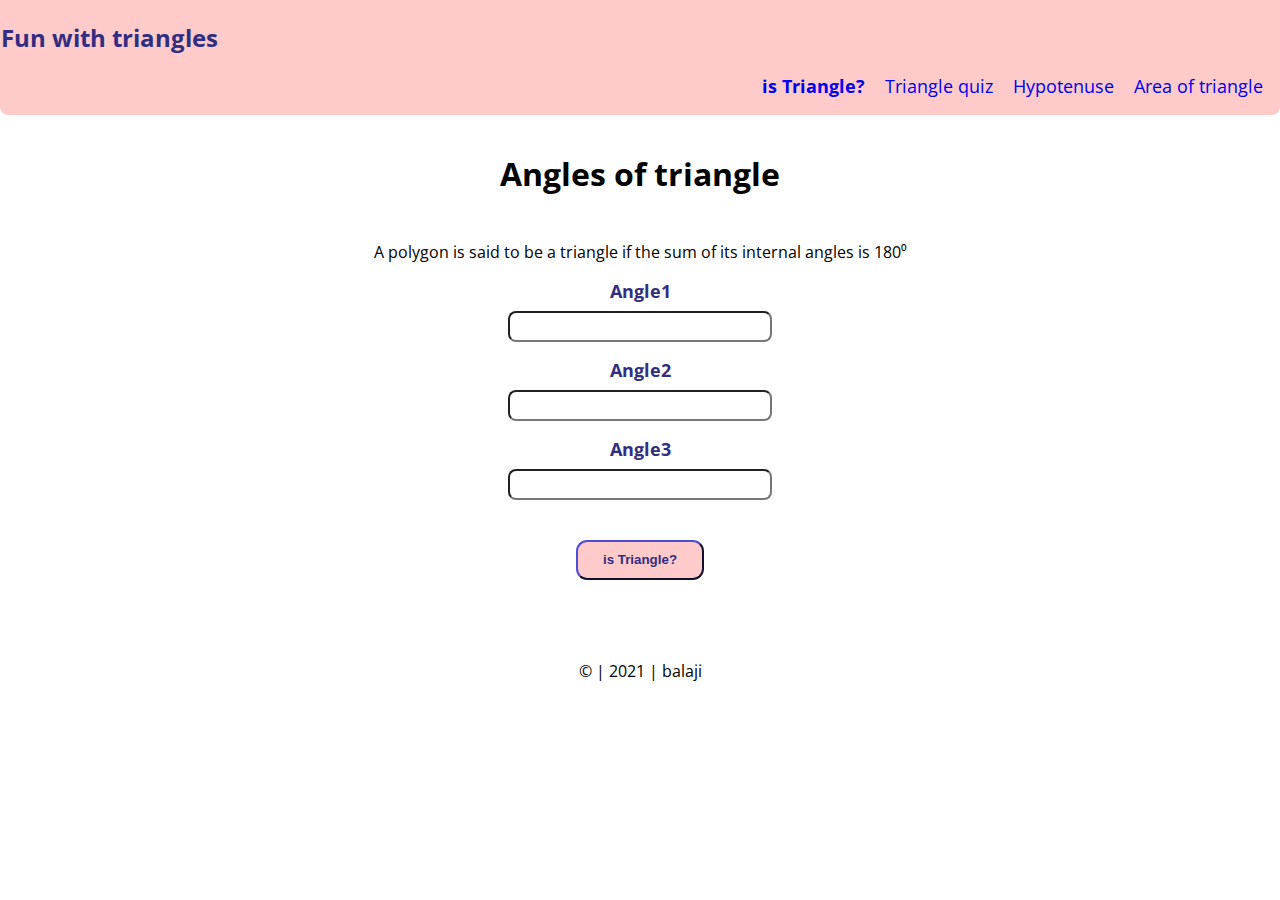
==== index.html @ 501bafa0 "renamed istriangle.html to index.html" ====
<!DOCTYPE html>
<html lang="en">
<head>
    <meta charset="UTF-8">
    <meta http-equiv="X-UA-Compatible" content="IE=edge">
    <meta name="viewport" content="width=device-width, initial-scale=1.0">
    <title>Is triangle</title>
    <link href="istriangle.css" rel="stylesheet"/>
</head>
<body>
    <nav class="navigation">
        <h2 class="nav-text">Fun with triangles</h2>
        <ul class="no-bullets">
            <li class="list-item"><a class="links current" href="index.html">is Triangle?</a></li>
            <li class="list-item"><a class="links" href="quiz.html">Triangle quiz</a></li>
            <li class="list-item"><a class="links" href="hypotenuse.html">Hypotenuse</a></li>
            <li class="list-item"><a class="links" href="area.html">Area of triangle</a></li>
        </ul>
    </nav>
    <div class="is-triangle-container">
        <h1 id="header1">Angles of triangle</h1>
        <p id="header3">A polygon is said to be a triangle if the sum of its internal angles is 180⁰</p>
        <label class="angles-label" for="angles">Angle1</label>
        <input type="number" class="angles"/>
        <label class="angles-label" for="angles">Angle2</label>
        <input type="number" class="angles"/>
        <label class="angles-label" for="angles">Angle3</label>
        <input type="number" class="angles"/>
        <button id="btn-angle">is Triangle?</button>
        <p id="message"></p>
    </div>
    <script src="/istriangle.js" type="text/javascript"></script>
    <footer>
        <p>© | 2021 | balaji </p>
    </footer>
</body>
</html>
---- istriangle.css ----
@import url('https://fonts.googleapis.com/css2?family=Open+Sans&display=swap');
:root{
    --primary-color: #FECACA;
    --secondary-color: #312E81;
}
body{
    font-family: 'Open Sans', sans-serif;
    margin: 0;
}

nav{
    border: 1px solid #FECACA;
    background-color: #FECACA;
    border-bottom-left-radius: 0.5rem;
    border-bottom-right-radius: 0.5rem;
}

nav h2{
    color: var(--secondary-color);
}

.no-bullets{
    list-style: none;
    text-align: right;
}

.list-item{
    display: inline;
    padding-right: 1rem;
}

.links{
    text-decoration: none;
    font-size: 18px;
}

.current{
    font-weight: bolder;
}

.is-triangle-container{
    display: flex;
    flex-direction: column;
}

.is-triangle-container #header1{
    text-align: center;
    padding-top: 1rem;
    padding-bottom: 0.5rem;
}

.is-triangle-container p{
    text-align: center;
}

.is-triangle-container .angles{
    width: 20vw;
    margin: auto;
    margin-bottom: 1rem;
    height: 25px;
    border-radius: 0.5rem;
}

.is-triangle-container .angles-label{
    text-align: center;
    padding-bottom: 0.5rem;
    font-size: large;
    font-weight: bold;
    color: var(--secondary-color);
}

.is-triangle-container #btn-angle{
    margin: auto;
    width: 10vw;
    height: 40px;
    font-weight: bolder;
    margin-top: 1.5rem;
    border-radius: 0.7rem;
    color: var(--secondary-color);
    border-color: var(--secondary-color);
    background-color: var(--primary-color);
}

#message{
    margin: auto;
    font-weight: bolder;
    padding : 1rem 0rem;
}

footer p{
    padding-top: 2rem;
    text-align: center;
}
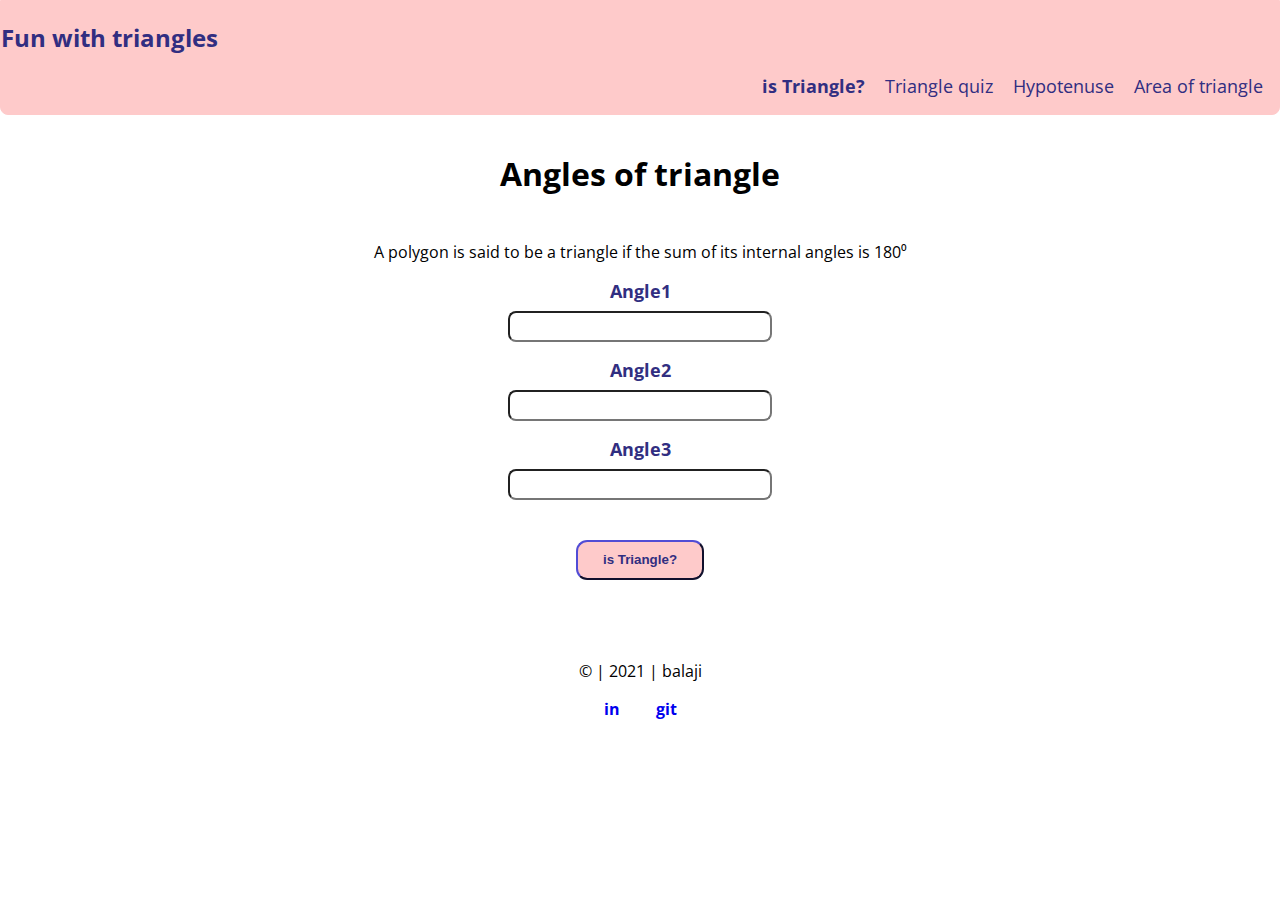
==== commit d6ed83a8: "refactor : added profile links in the footer" ====
--- a/index.html
+++ b/index.html
@@ -32,6 +32,14 @@
     <script src="/istriangle.js" type="text/javascript"></script>
     <footer>
         <p>© | 2021 | balaji </p>
+        <ul class="list-non-bullet">
+            <li class="list-item-inline">
+                <a class="link" href="https://www.linkedin.com/in/balaji-harinath-90a56518a">in</a>
+            </li>
+            <li class="list-item-inline">
+                <a class="link" href="https://github.com/BalajiHarinath">git</a>
+            </li>
+        </ul>
     </footer>
 </body>
 </html>--- a/istriangle.css
+++ b/istriangle.css
@@ -32,6 +32,7 @@
 .links{
     text-decoration: none;
     font-size: 18px;
+    color: var(--secondary-color);
 }
 
 .current{
@@ -87,6 +88,23 @@
     padding : 1rem 0rem;
 }
 
+.list-non-bullet {
+    list-style: none;
+    font-weight: bolder;
+    display: block;
+    text-align: center;
+    padding-inline-start: 0px;
+}
+
+.list-item-inline {
+    display: inline;
+    padding: 1rem;
+}
+
+a{
+    text-decoration: none;
+}
+
 footer p{
     padding-top: 2rem;
     text-align: center;
